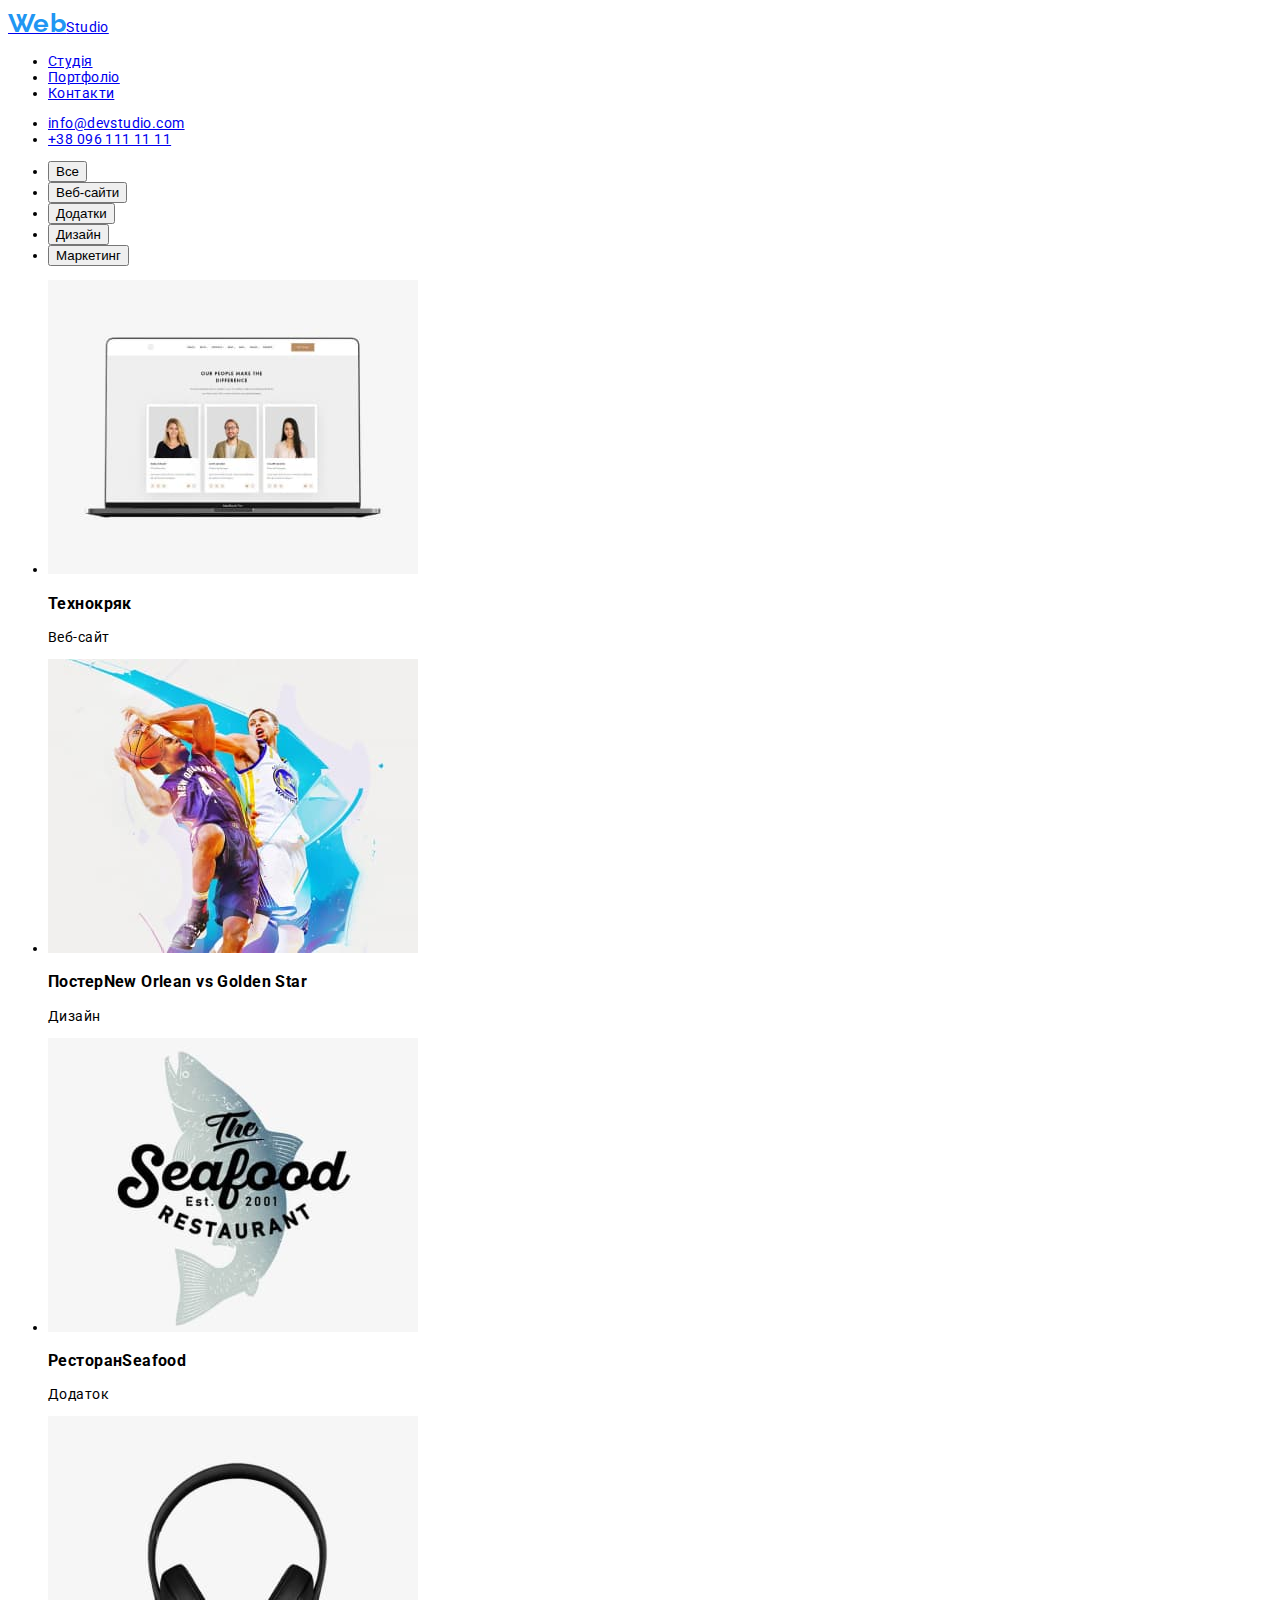
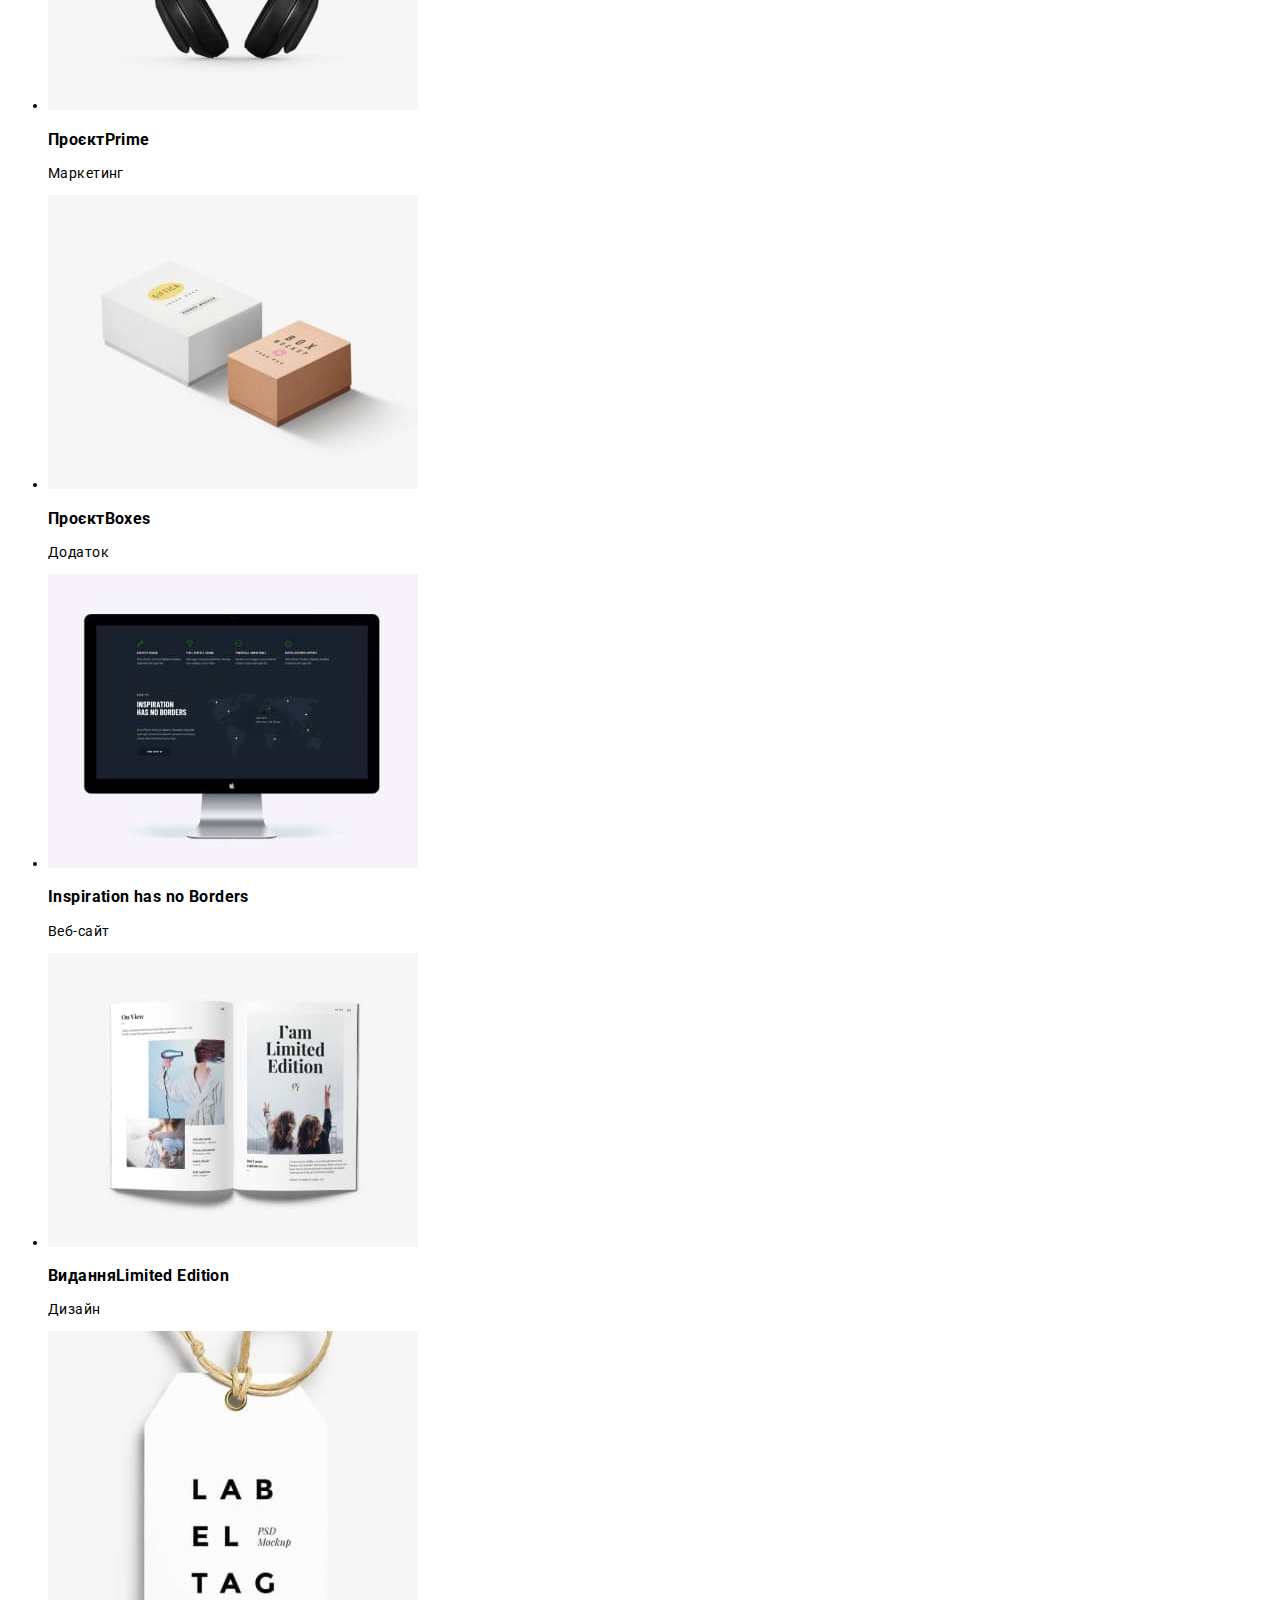
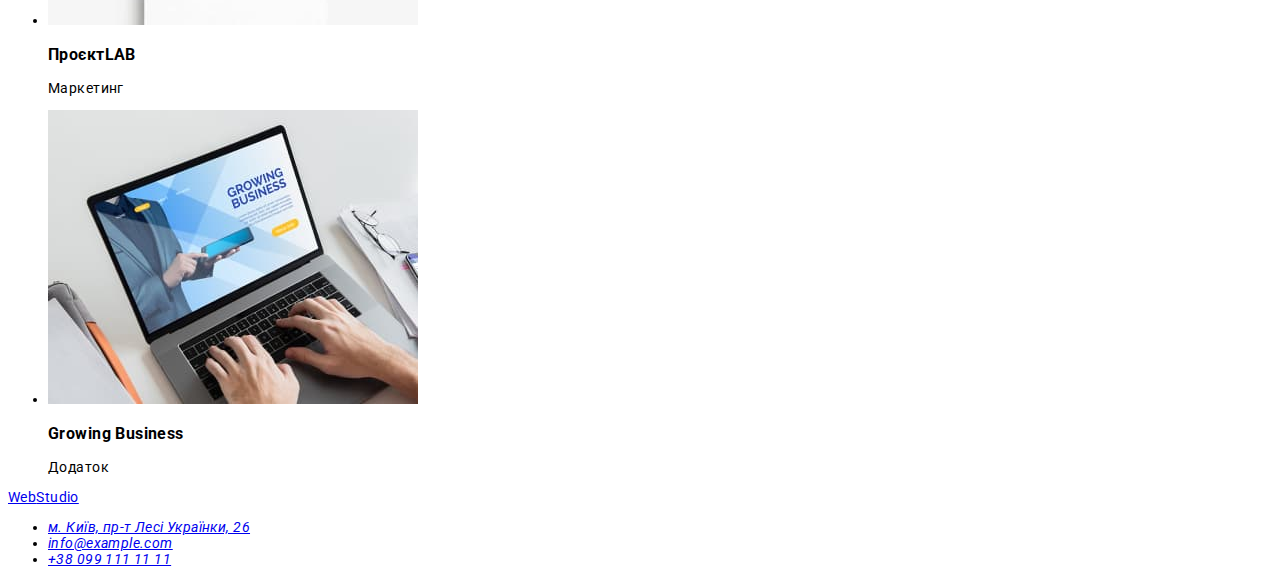
==== portfolio.html @ 363de4fe "дз2" ====
<!DOCTYPE html>
<html lang="uk">
<head>
    <meta charset="UTF-8">
    <meta http-equiv="X-UA-Compatible" content="IE=edge">
    <meta name="viewport" content="width=device-width, initial-scale=1.0">
    <title lang="en">WebStudio</title>
    <link href="css/styles.css" rel="stylesheet">
    <link rel="icon" type="image/png" sizes="32x32" href="./images/favicon-32x32.png">
    <link rel="icon" type="image/png" sizes="16x16" href="./images/favicon-16x16.png">
    <link rel="preconnect" href="https://fonts.googleapis.com">
    <link rel="preconnect" href="https://fonts.gstatic.com" crossorigin>
    <link href="https://fonts.googleapis.com/css2?family=Raleway:wght@700&family=Roboto:wght@400;500;700;900&display=swap" rel="stylesheet">
</head>
<body>
    <header>
        <nav>
            <a href="./index.html" class="logo" lang="en"><span class="logo-Web">Web</span>Studio</a>
            <ul class="menu-nav">
                <li class="menu-item">
                    <a href="./index.html">Студія</a>
                </li>
                <li>
                    <a href="./portfolio.html">Портфоліо</a>
                </li>
                <li>
                    <a href="#">Контакти</a>
                </li>
            </ul>
        </nav>
        <ul class="contacts-nav">
                <li class="contacts-item">
                    <a href="mailto:info@devstudio.com">info@devstudio.com</a>
                </li>
                <li>
                    <a href="tel:+380961111111">+38 096 111 11 11</a>
                </li>
            </ul>
    </header>
    <section>
        <h2 hidden>кнопки</h2>
            <ul>
                <li>
                    <button type="button">Все</button> 
                </li>
                <li>
                    <button type="button">Веб-сайти</button> 
                </li>
                <li>
                    <button type="button">Додатки</button> 
                </li>
                <li>
                    <button type="button">Дизайн</button> 
                </li>
                <li>
                    <button type="button">Маркетинг</button> 
                </li>
            </ul>
            <ul>
                <li>
                    <img 
                        src="./images/portfolio/tehnocrack.jpg" 
                        lang="en" 
                        alt="tehnocrack"
                        width="370"
                        height="294"
                    />
                    <h3>Технокряк</h3>
                    <p>Веб-сайт</p>
                </li>
                <li>
                    <img 
                        src="./images/portfolio/poster_newrlean_vs_golden_star.jpg" 
                        lang="en" 
                        alt="poster_newrlean"
                        width="370"
                        height="294"
                    />
                    <h3>Постер<span lang="en">New Orlean vs Golden Star</span></h3>
                    <p>Дизайн</p>
                </li>
                <li>
                    <img 
                        src="./images/portfolio/restorane_seafood.jpg" 
                        lang="en" 
                        alt="restorane_seafood"
                        width="370"
                        height="294"
                    />
                    <h3>Ресторан<span lang="en">Seafood</span></h3>
                    <p>Додаток</p>
                </li>
                <li>
                    <img 
                        src="./images/portfolio/progect_prime.jpg" 
                        lang="en" 
                        alt="progect_prime"
                        width="370"
                        height="294"
                    />
                    <h3>Проєкт<span lang="en">Prime</span></h3>
                    <p>Маркетинг</p>
                </li>
                <li>
                    <img 
                        src="./images/portfolio/proxect_boxes.jpg" 
                        lang="en" 
                        alt="proxect_boxes"
                        width="370"
                        height="294"
                    />
                    <h3>Проєкт<span lang="en">Boxes</span></h3>
                    <p>Додаток</p>
                </li>
                <li>
                    <img 
                        src="./images/portfolio/inspiration_has_no_borders.jpg" 
                        lang="en" 
                        alt="inspiration_has_no_borders"
                        width="370"
                        height="294"
                    />
                    <h3 lang="en">Inspiration has no Borders</h3>
                    <p>Веб-сайт</p>
                </li>
                <li>
                    <img 
                        src="./images/portfolio/limited_edition.jpg" 
                        lang="en" 
                        alt="limited_edition"
                        width="370"
                        height="294"
                    />
                    <h3>Видання<span lang="en">Limited Edition</span></h3>
                    <p>Дизайн</p>
                </li>
                <li>
                    <img 
                        src="./images/portfolio/project.jpg" 
                        lang="en" 
                        alt="project"
                        width="370"
                        height="294"
                    />
                    <h3>Проєкт<span lang="en">LAB</span></h3>
                    <p>Маркетинг</p>
                </li>
                <li>
                    <img 
                        src="./images/portfolio/growing_business.jpg" 
                        lang="en" 
                        alt="growing_business"
                        width="370"
                        height="294"
                    />
                    <h3 lang="en">Growing Business</h3>
                    <p>Додаток</p>
                </li>
            </ul>
    </section>
    <footer>
        <a href="./index.html" lang="en"><span>Web</span>Studio</a>
        <address>
            <ul>
                <li>
                    <a href="https://goo.gl/maps/CPtrU1FHBa2aNyZL9" 
                    target="_blank" 
                    rel="noopener noreferrer nofollow">
                    м. Київ, пр-т Лесі Українки, 26
                    </a>
                </li>
                <li>
                    <a href="mailto:info@example.com">info@example.com</a>
                </li>
                <li>
                    <a href="tel:+380991111111">+38 099 111 11 11</a>
                </li>
            </ul>
        </address>
    </footer>
</body>
</html>
---- css/styles.css ----
body{
    font-family: 'Roboto', sans-serif;
    font-size: 14px;
    letter-spacing: 0.03em; 
    background-color: #FFFFFF; 
}


primary-color: #212121
secondary-color: #757575
primary-btn-color:#2196F3
bgr-color:#FFFFFF
btn-secondary:#188CE8
               




.logo {
    font-family: 'Raleway';
    font-weight: 700;
    font-size: 26px;
    line-height: 1.2;
    color: #000000;
}
.logo-Web {
    font-family: 'Raleway';
    font-weight: 700;
    font-size: 26px;
    line-height: 1.2;
    color: #2196F3;
}
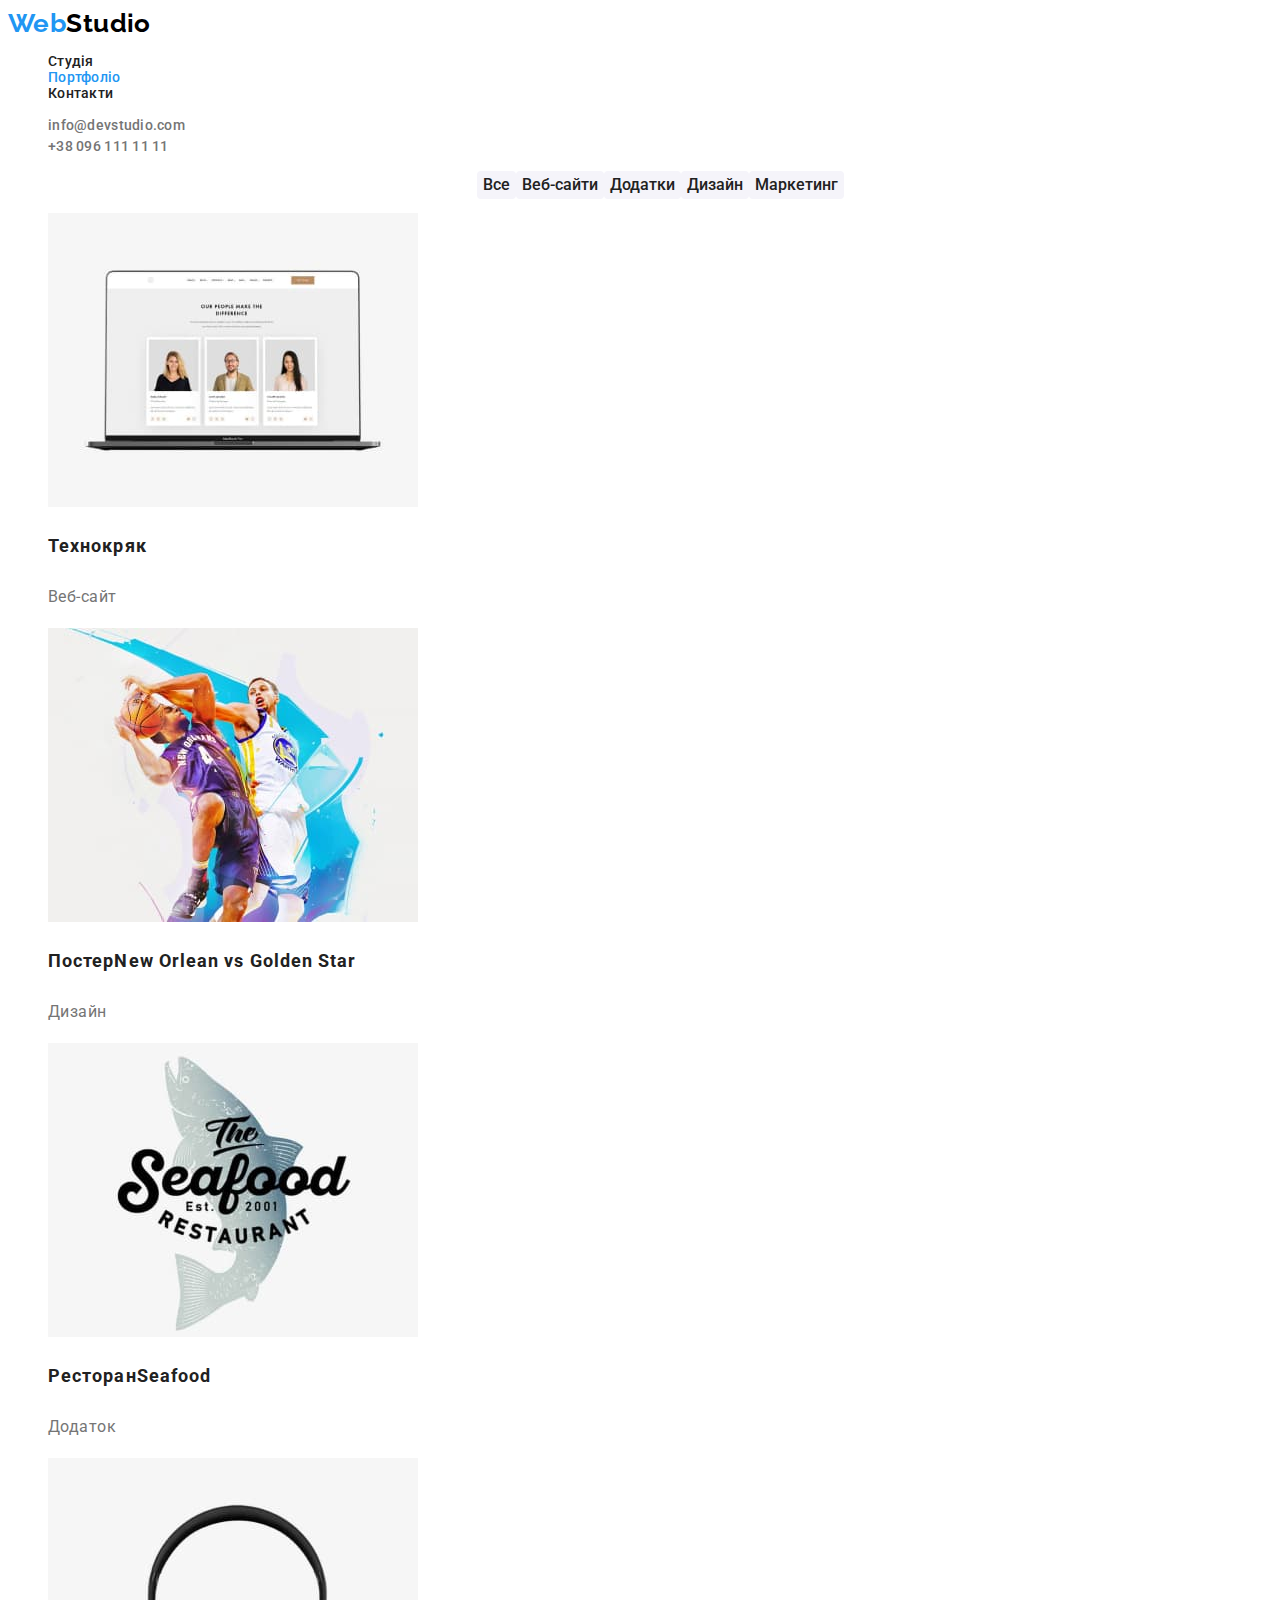
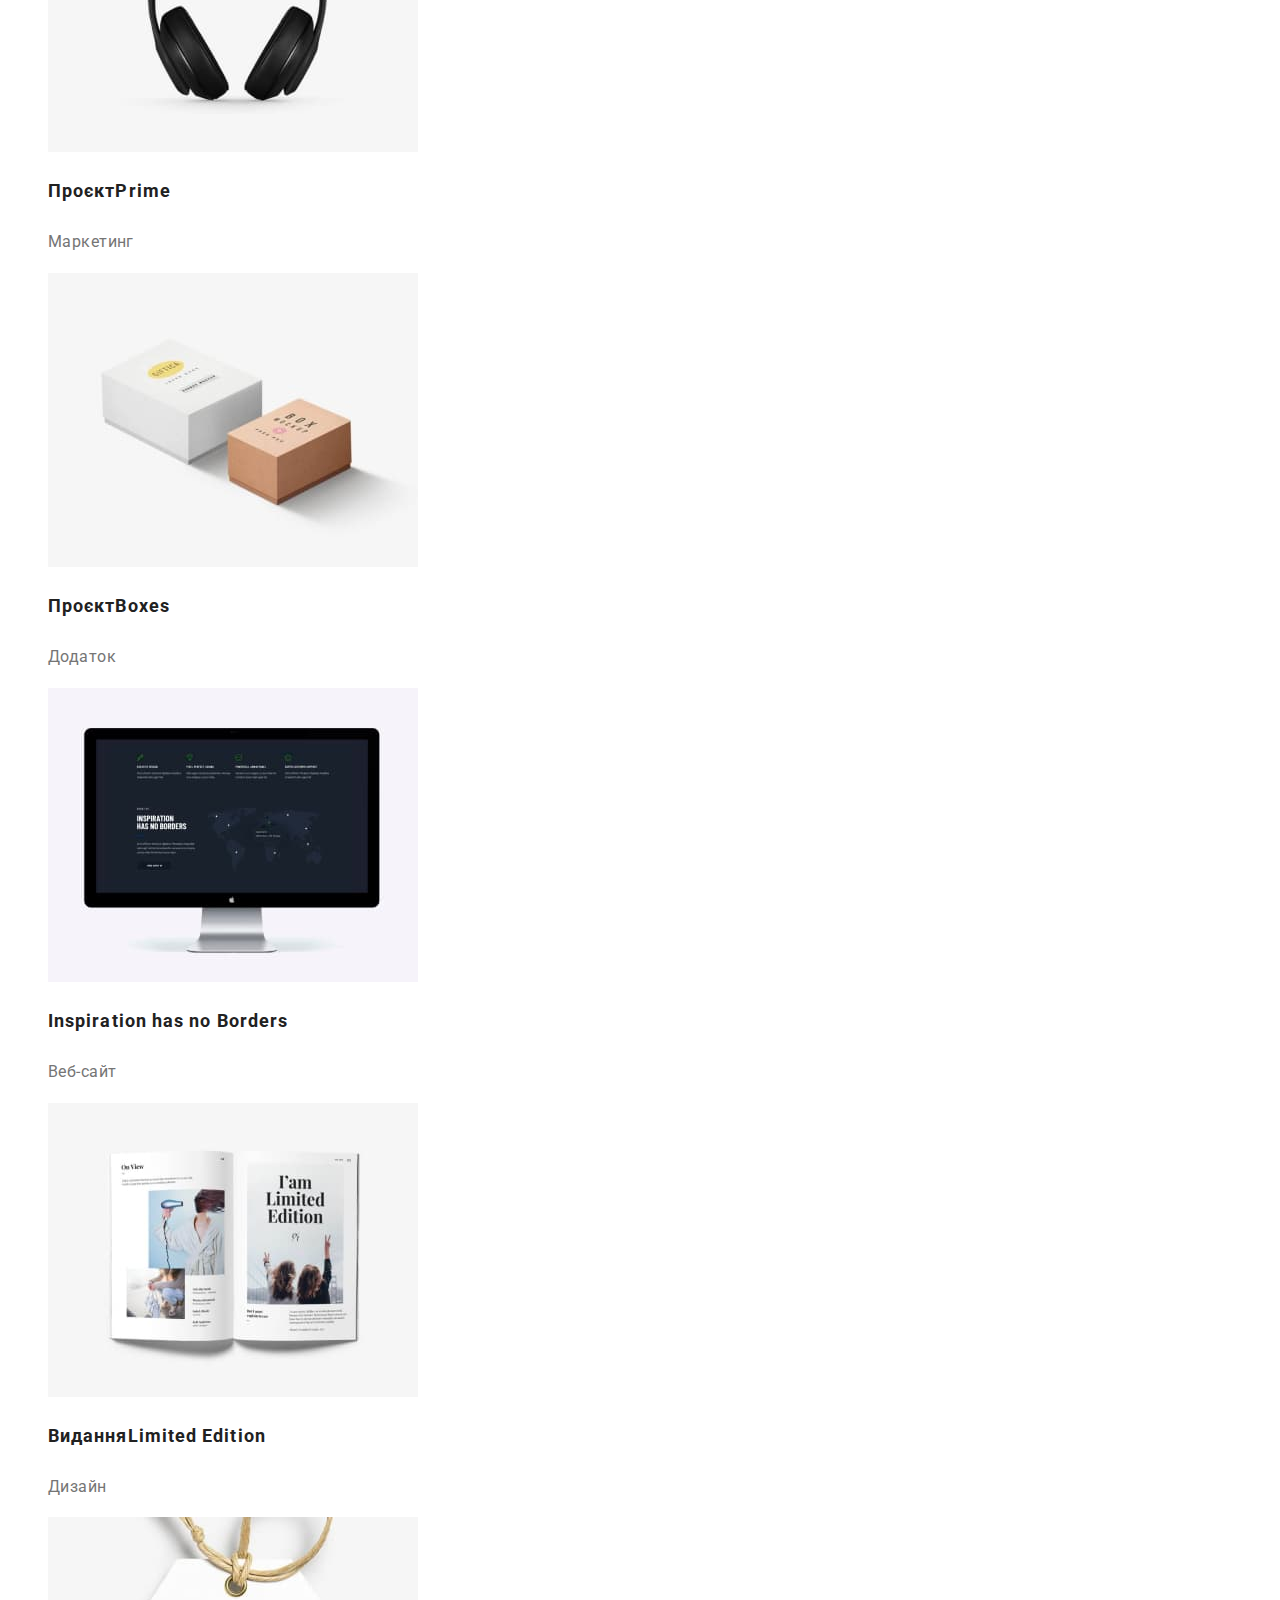
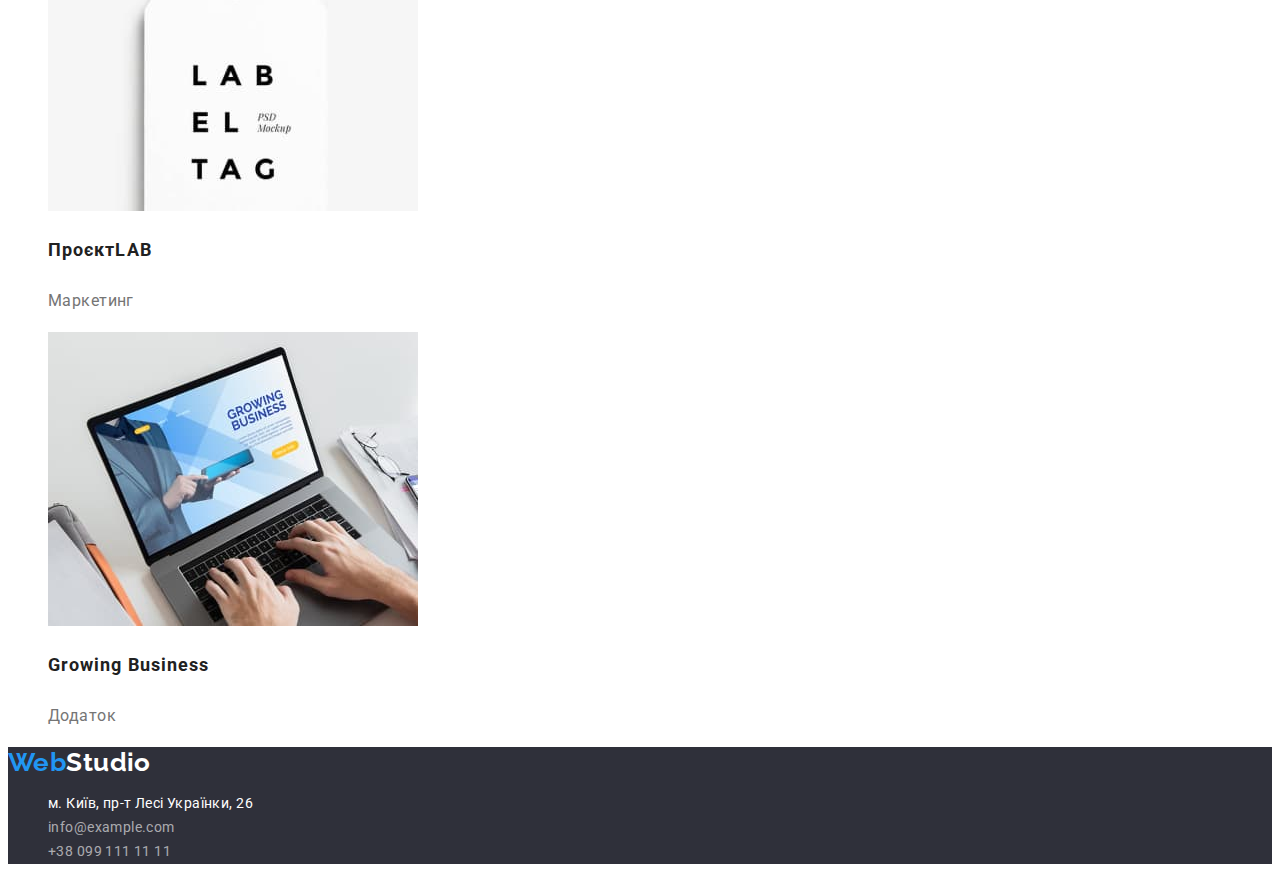
==== commit 90007a55: "зміни в css" ====
--- a/portfolio.html
+++ b/portfolio.html
@@ -1,182 +1,212 @@
 <!DOCTYPE html>
 <html lang="uk">
-<head>
-    <meta charset="UTF-8">
-    <meta http-equiv="X-UA-Compatible" content="IE=edge">
-    <meta name="viewport" content="width=device-width, initial-scale=1.0">
+  <head>
+    <meta charset="UTF-8" />
+    <meta http-equiv="X-UA-Compatible" content="IE=edge" />
+    <meta name="viewport" content="width=device-width, initial-scale=1.0" />
     <title lang="en">WebStudio</title>
-    <link href="css/styles.css" rel="stylesheet">
-    <link rel="icon" type="image/png" sizes="32x32" href="./images/favicon-32x32.png">
-    <link rel="icon" type="image/png" sizes="16x16" href="./images/favicon-16x16.png">
-    <link rel="preconnect" href="https://fonts.googleapis.com">
-    <link rel="preconnect" href="https://fonts.gstatic.com" crossorigin>
-    <link href="https://fonts.googleapis.com/css2?family=Raleway:wght@700&family=Roboto:wght@400;500;700;900&display=swap" rel="stylesheet">
-</head>
-<body>
-    <header>
-        <nav>
-            <a href="./index.html" class="logo" lang="en"><span class="logo-Web">Web</span>Studio</a>
-            <ul class="menu-nav">
-                <li class="menu-item">
-                    <a href="./index.html">Студія</a>
-                </li>
-                <li>
-                    <a href="./portfolio.html">Портфоліо</a>
-                </li>
-                <li>
-                    <a href="#">Контакти</a>
-                </li>
-            </ul>
-        </nav>
-        <ul class="contacts-nav">
-                <li class="contacts-item">
-                    <a href="mailto:info@devstudio.com">info@devstudio.com</a>
-                </li>
-                <li>
-                    <a href="tel:+380961111111">+38 096 111 11 11</a>
-                </li>
-            </ul>
+    <link href="css/styles.css" rel="stylesheet" />
+    <link
+      rel="icon"
+      type="image/png"
+      sizes="32x32"
+      href="./images/logo/favicon-32x32.png"
+    />
+    <link
+      rel="icon"
+      type="image/png"
+      sizes="16x16"
+      href="./images/logo/favicon-16x16.png"
+    />
+    <link rel="preconnect" href="https://fonts.googleapis.com" />
+    <link rel="preconnect" href="https://fonts.gstatic.com" crossorigin />
+    <link
+      href="https://fonts.googleapis.com/css2?family=Raleway:wght@700&family=Roboto:wght@400;500;700;900&display=swap"
+      rel="stylesheet"
+    />
+  </head>
+  <body>
+    <header class="header">
+      <nav>
+        <a href="./index.html" class="logo link-logo" lang="en"
+          ><span class="logo-Web">Web</span>Studio</a
+        >
+        <ul class="menu-nav list-style">
+          <li>
+            <a href="./index.html" class="link nav-btn">Студія</a>
+          </li>
+          <li>
+            <a href="/" class="link nav-btn current">Портфоліо</a>
+          </li>
+          <li>
+            <a href="#" class="link nav-btn">Контакти</a>
+          </li>
+        </ul>
+      </nav>
+      <ul class="contacts-nav list-style">
+        <li>
+          <a href="mailto:info@devstudio.com" class="link contacts-item"
+            >info@devstudio.com</a
+          >
+        </li>
+        <li>
+          <a href="tel:+380961111111" class="link contacts-item"
+            >+38 096 111 11 11</a
+          >
+        </li>
+      </ul>
     </header>
-    <section>
+    <main>
+      <section>
         <h2 hidden>кнопки</h2>
-            <ul>
-                <li>
-                    <button type="button">Все</button> 
-                </li>
-                <li>
-                    <button type="button">Веб-сайти</button> 
-                </li>
-                <li>
-                    <button type="button">Додатки</button> 
-                </li>
-                <li>
-                    <button type="button">Дизайн</button> 
-                </li>
-                <li>
-                    <button type="button">Маркетинг</button> 
-                </li>
-            </ul>
-            <ul>
-                <li>
-                    <img 
-                        src="./images/portfolio/tehnocrack.jpg" 
-                        lang="en" 
-                        alt="tehnocrack"
-                        width="370"
-                        height="294"
-                    />
-                    <h3>Технокряк</h3>
-                    <p>Веб-сайт</p>
-                </li>
-                <li>
-                    <img 
-                        src="./images/portfolio/poster_newrlean_vs_golden_star.jpg" 
-                        lang="en" 
-                        alt="poster_newrlean"
-                        width="370"
-                        height="294"
-                    />
-                    <h3>Постер<span lang="en">New Orlean vs Golden Star</span></h3>
-                    <p>Дизайн</p>
-                </li>
-                <li>
-                    <img 
-                        src="./images/portfolio/restorane_seafood.jpg" 
-                        lang="en" 
-                        alt="restorane_seafood"
-                        width="370"
-                        height="294"
-                    />
-                    <h3>Ресторан<span lang="en">Seafood</span></h3>
-                    <p>Додаток</p>
-                </li>
-                <li>
-                    <img 
-                        src="./images/portfolio/progect_prime.jpg" 
-                        lang="en" 
-                        alt="progect_prime"
-                        width="370"
-                        height="294"
-                    />
-                    <h3>Проєкт<span lang="en">Prime</span></h3>
-                    <p>Маркетинг</p>
-                </li>
-                <li>
-                    <img 
-                        src="./images/portfolio/proxect_boxes.jpg" 
-                        lang="en" 
-                        alt="proxect_boxes"
-                        width="370"
-                        height="294"
-                    />
-                    <h3>Проєкт<span lang="en">Boxes</span></h3>
-                    <p>Додаток</p>
-                </li>
-                <li>
-                    <img 
-                        src="./images/portfolio/inspiration_has_no_borders.jpg" 
-                        lang="en" 
-                        alt="inspiration_has_no_borders"
-                        width="370"
-                        height="294"
-                    />
-                    <h3 lang="en">Inspiration has no Borders</h3>
-                    <p>Веб-сайт</p>
-                </li>
-                <li>
-                    <img 
-                        src="./images/portfolio/limited_edition.jpg" 
-                        lang="en" 
-                        alt="limited_edition"
-                        width="370"
-                        height="294"
-                    />
-                    <h3>Видання<span lang="en">Limited Edition</span></h3>
-                    <p>Дизайн</p>
-                </li>
-                <li>
-                    <img 
-                        src="./images/portfolio/project.jpg" 
-                        lang="en" 
-                        alt="project"
-                        width="370"
-                        height="294"
-                    />
-                    <h3>Проєкт<span lang="en">LAB</span></h3>
-                    <p>Маркетинг</p>
-                </li>
-                <li>
-                    <img 
-                        src="./images/portfolio/growing_business.jpg" 
-                        lang="en" 
-                        alt="growing_business"
-                        width="370"
-                        height="294"
-                    />
-                    <h3 lang="en">Growing Business</h3>
-                    <p>Додаток</p>
-                </li>
-            </ul>
-    </section>
-    <footer>
-        <a href="./index.html" lang="en"><span>Web</span>Studio</a>
-        <address>
-            <ul>
-                <li>
-                    <a href="https://goo.gl/maps/CPtrU1FHBa2aNyZL9" 
-                    target="_blank" 
-                    rel="noopener noreferrer nofollow">
-                    м. Київ, пр-т Лесі Українки, 26
-                    </a>
-                </li>
-                <li>
-                    <a href="mailto:info@example.com">info@example.com</a>
-                </li>
-                <li>
-                    <a href="tel:+380991111111">+38 099 111 11 11</a>
-                </li>
-            </ul>
-        </address>
+        <ul class="list-style btn-prtfolio">
+          <li>
+            <button class="btn-nav-prtfolio" type="button">Все</button>
+          </li>
+          <li>
+            <button class="btn-nav-prtfolio" type="button">Веб-сайти</button>
+          </li>
+          <li>
+            <button class="btn-nav-prtfolio" type="button">Додатки</button>
+          </li>
+          <li>
+            <button class="btn-nav-prtfolio" type="button">Дизайн</button>
+          </li>
+          <li>
+            <button class="btn-nav-prtfolio" type="button">Маркетинг</button>
+          </li>
+        </ul>
+        <ul class="list-style">
+          <li>
+            <img
+              src="./images/portfolio/tehnocrack.jpg"
+              lang="en"
+              alt="tehnocrack"
+              width="370"
+              height="294"
+            />
+            <h3 class="section-prtf-item">Технокряк</h3>
+            <p class="prtf-item">Веб-сайт</p>
+          </li>
+          <li>
+            <img
+              src="./images/portfolio/poster_newrlean_vs_golden_star.jpg"
+              lang="en"
+              alt="poster_newrlean"
+              width="370"
+              height="294"
+            />
+            <h3 class="section-prtf-item">Постер<span lang="en">New Orlean vs Golden Star</span></h3>
+            <p class="prtf-item">Дизайн</p>
+          </li>
+          <li>
+            <img
+              src="./images/portfolio/restorane_seafood.jpg"
+              lang="en"
+              alt="restorane_seafood"
+              width="370"
+              height="294"
+            />
+            <h3 class="section-prtf-item">Ресторан<span lang="en">Seafood</span></h3>
+            <p class="prtf-item">Додаток</p>
+          </li>
+          <li>
+            <img
+              src="./images/portfolio/progect_prime.jpg"
+              lang="en"
+              alt="progect_prime"
+              width="370"
+              height="294"
+            />
+            <h3 class="section-prtf-item">Проєкт<span lang="en">Prime</span></h3>
+            <p class="prtf-item">Маркетинг</p>
+          </li>
+          <li>
+            <img
+              src="./images/portfolio/proxect_boxes.jpg"
+              lang="en"
+              alt="proxect_boxes"
+              width="370"
+              height="294"
+            />
+            <h3 class="section-prtf-item">Проєкт<span lang="en">Boxes</span></h3>
+            <p class="prtf-item">Додаток</p>
+          </li>
+          <li>
+            <img
+              src="./images/portfolio/inspiration_has_no_borders.jpg"
+              lang="en"
+              alt="inspiration_has_no_borders"
+              width="370"
+              height="294"
+            />
+            <h3 class="section-prtf-item" lang="en">Inspiration has no Borders</h3>
+            <p class="prtf-item">Веб-сайт</p>
+          </li>
+          <li>
+            <img
+              src="./images/portfolio/limited_edition.jpg"
+              lang="en"
+              alt="limited_edition"
+              width="370"
+              height="294"
+            />
+            <h3 class="section-prtf-item">Видання<span lang="en">Limited Edition</span></h3>
+            <p class="prtf-item">Дизайн</p>
+          </li>
+          <li>
+            <img
+              src="./images/portfolio/project.jpg"
+              lang="en"
+              alt="project"
+              width="370"
+              height="294"
+            />
+            <h3 class="section-prtf-item">Проєкт<span lang="en">LAB</span></h3>
+            <p class="prtf-item">Маркетинг</p>
+          </li>
+          <li>
+            <img
+              src="./images/portfolio/growing_business.jpg"
+              lang="en"
+              alt="growing_business"
+              width="370"
+              height="294"
+            />
+            <h3 class="section-prtf-item" lang="en">Growing Business</h3>
+            <p class="prtf-item">Додаток</p>
+          </li>
+        </ul>
+      </section>
+    </main>
+    <footer class="footer">
+      <a href="./index.html" class="logo-footer link-logo" lang="en"
+        ><span class="logo-Web">Web</span>Studio</a
+      >
+      <address>
+        <ul class="address-contacts list-style">
+          <li>
+            <a
+              class="link contact contact-item"
+              href="https://goo.gl/maps/CPtrU1FHBa2aNyZL9"
+              target="_blank"
+              rel="noopener noreferrer nofollow"
+            >
+              м. Київ, пр-т Лесі Українки, 26
+            </a>
+          </li>
+          <li>
+            <a href="mailto:info@example.com" class="link contact"
+              >info@example.com</a
+            >
+          </li>
+          <li>
+            <a href="tel:+380991111111" class="link contact"
+              >+38 099 111 11 11</a
+            >
+          </li>
+        </ul>
+      </address>
     </footer>
-</body>
-</html>+  </body>
+</html>
--- a/css/styles.css
+++ b/css/styles.css
@@ -2,20 +2,29 @@
     font-family: 'Roboto', sans-serif;
     font-size: 14px;
     letter-spacing: 0.03em; 
-    background-color: #FFFFFF; 
+    background-color:var(--bgr-color);
+    color: var(--primary-color);
 }
-
-
-primary-color: #212121
-secondary-color: #757575
-primary-btn-color:#2196F3
-bgr-color:#FFFFFF
-btn-secondary:#188CE8
-               
-
-
-
-
+:root{
+    --bgr-color:#FFFFFF;
+    --primary-color:#212121;
+    --secondary-color:#757575;
+    --primary-btn-color:#2196F3;
+    --btn-secondary:#188CE8;
+}
+.link.current{
+    color:var(--primary-btn-color)
+}
+.link,
+.list-style,
+.link-logo{
+    text-decoration: none;
+    list-style: none;
+}
+.link:hover,
+.link:focus{
+    color: var(--primary-btn-color);
+}
 .logo {
     font-family: 'Raleway';
     font-weight: 700;
@@ -23,10 +32,135 @@
     line-height: 1.2;
     color: #000000;
 }
-.logo-Web {
+.logo-footer{
+    color:#FFFFFF;
     font-family: 'Raleway';
     font-weight: 700;
     font-size: 26px;
     line-height: 1.2;
+}
+.logo-Web {
     color: #2196F3;
 }
+.nav-btn{
+    color: var(--primary-color);
+    font-weight: 500;
+    font-size: 14px;
+    line-height: 16px;
+    letter-spacing: 0.02em;
+
+}
+.contacts-item{
+    font-weight: 500;
+    font-size: 14px;
+    line-height: 1.5;
+    letter-spacing: 0.02em;
+    color:var( --secondary-color);
+}
+.main-section{
+    width: 1600px;
+    height: 300px;
+    background-color:#2F303A;
+    color: #FFFFFF;
+    font-weight: 900;
+    font-size: 44px;
+    line-height: 1.37;
+    text-align: center;
+    letter-spacing: 0.06em;
+    text-transform: uppercase;
+}
+.btn{
+    display: flex;
+    background-color:var(--primary-btn-color);
+    color: var(--bgr-color);
+    font-weight: 700;
+    font-family: inherit;
+    font-size: 16px;
+    line-height: 1.9;
+    letter-spacing: 0.06em;
+    cursor: pointer;
+    border-radius: 4px;
+    border:0;
+}
+.btn:hover,
+.btn:focus{
+    background-color:var(--btn-secondary);
+}
+.section-item-about{
+    font-weight: 700;
+    font-size: 14px;
+    line-height: 1.15;
+    letter-spacing: 0.03em;
+    text-transform: uppercase;
+}
+.description{
+    font-weight: 700;
+    font-size: 36px;
+    line-height: 1.17;
+}
+.section-title{
+    color:var( --secondary-color);
+    font-size: 14px;
+    line-height: 1.71;
+}
+.description{
+    font-weight: 700;
+    font-size: 36px;
+    line-height: 1.17;
+}
+.section-item{
+    color:var(--primary-color);
+    font-weight: 500;
+    font-size: 16px;
+    line-height: 1.19;
+}
+.item{
+    color:var( --secondary-color);
+    font-size: 16px;
+    line-height: 1.19;
+}
+.footer{
+    background-color:#2F303A;
+}
+.contact{
+    font-style: normal;
+    font-size: 14px;
+    line-height: 1.71;
+    color: rgba(255, 255, 255, 0.6);
+}
+.contact-item{
+    color: #FFFFFF;
+}
+
+/* portfolio */
+.btn-prtfolio{
+    display: flex;
+    justify-content: center;
+}
+.btn-nav-prtfolio{
+    background-color:#F5F4FA;
+    color: var(--primary-color);
+    font-family: inherit;
+    cursor: pointer;
+    font-weight: 500;
+    font-size: 16px;
+    line-height: 1.62;
+    border-radius: 4px;
+    border:0;
+}
+.btn-nav-prtfolio:hover,
+.btn-nav-prtfolio:focus{
+    background-color:var(--primary-btn-color);
+    color: var(--bgr-color);
+}
+.section-prtf-item{
+    font-weight: 700;
+    font-size: 18px;
+    line-height: 2;
+    letter-spacing: 0.06em;
+}
+.prtf-item{
+    color: var(--secondary-color);
+    font-size: 16px;
+    line-height: 1.87;  
+}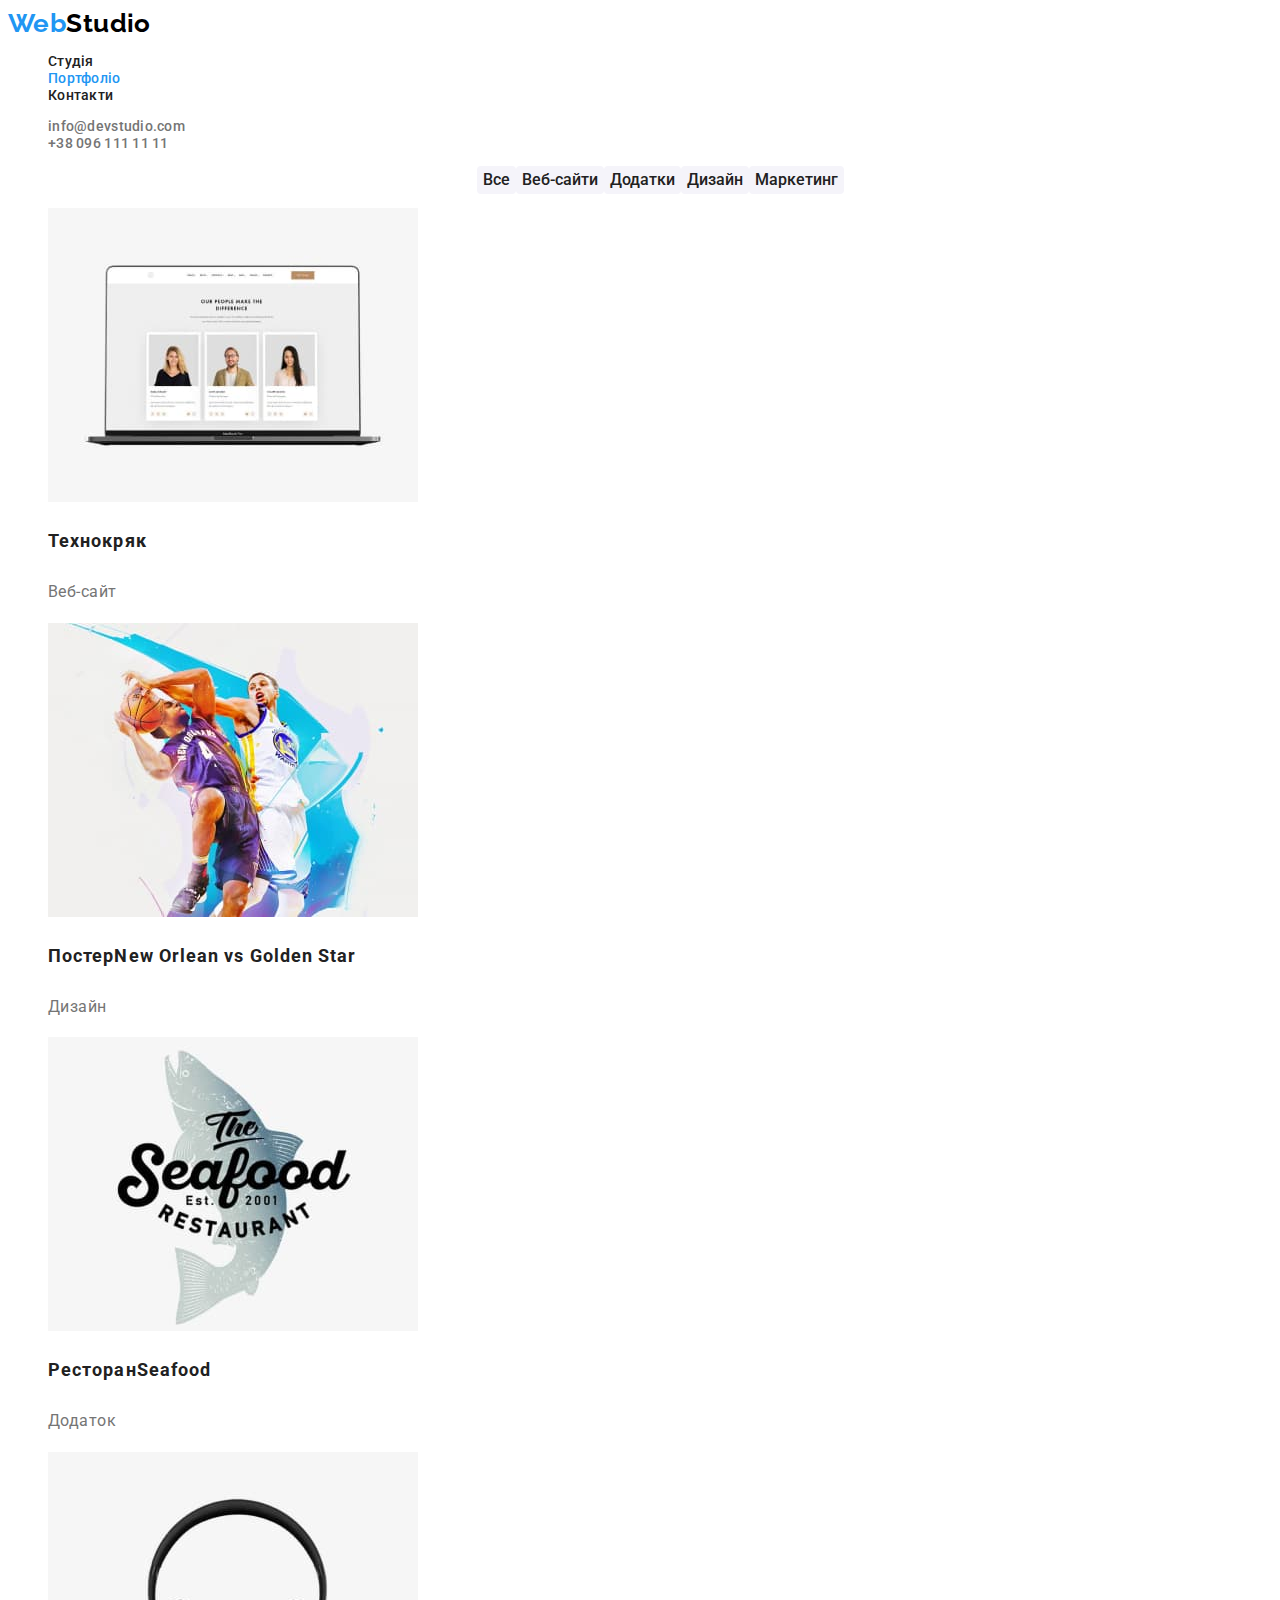
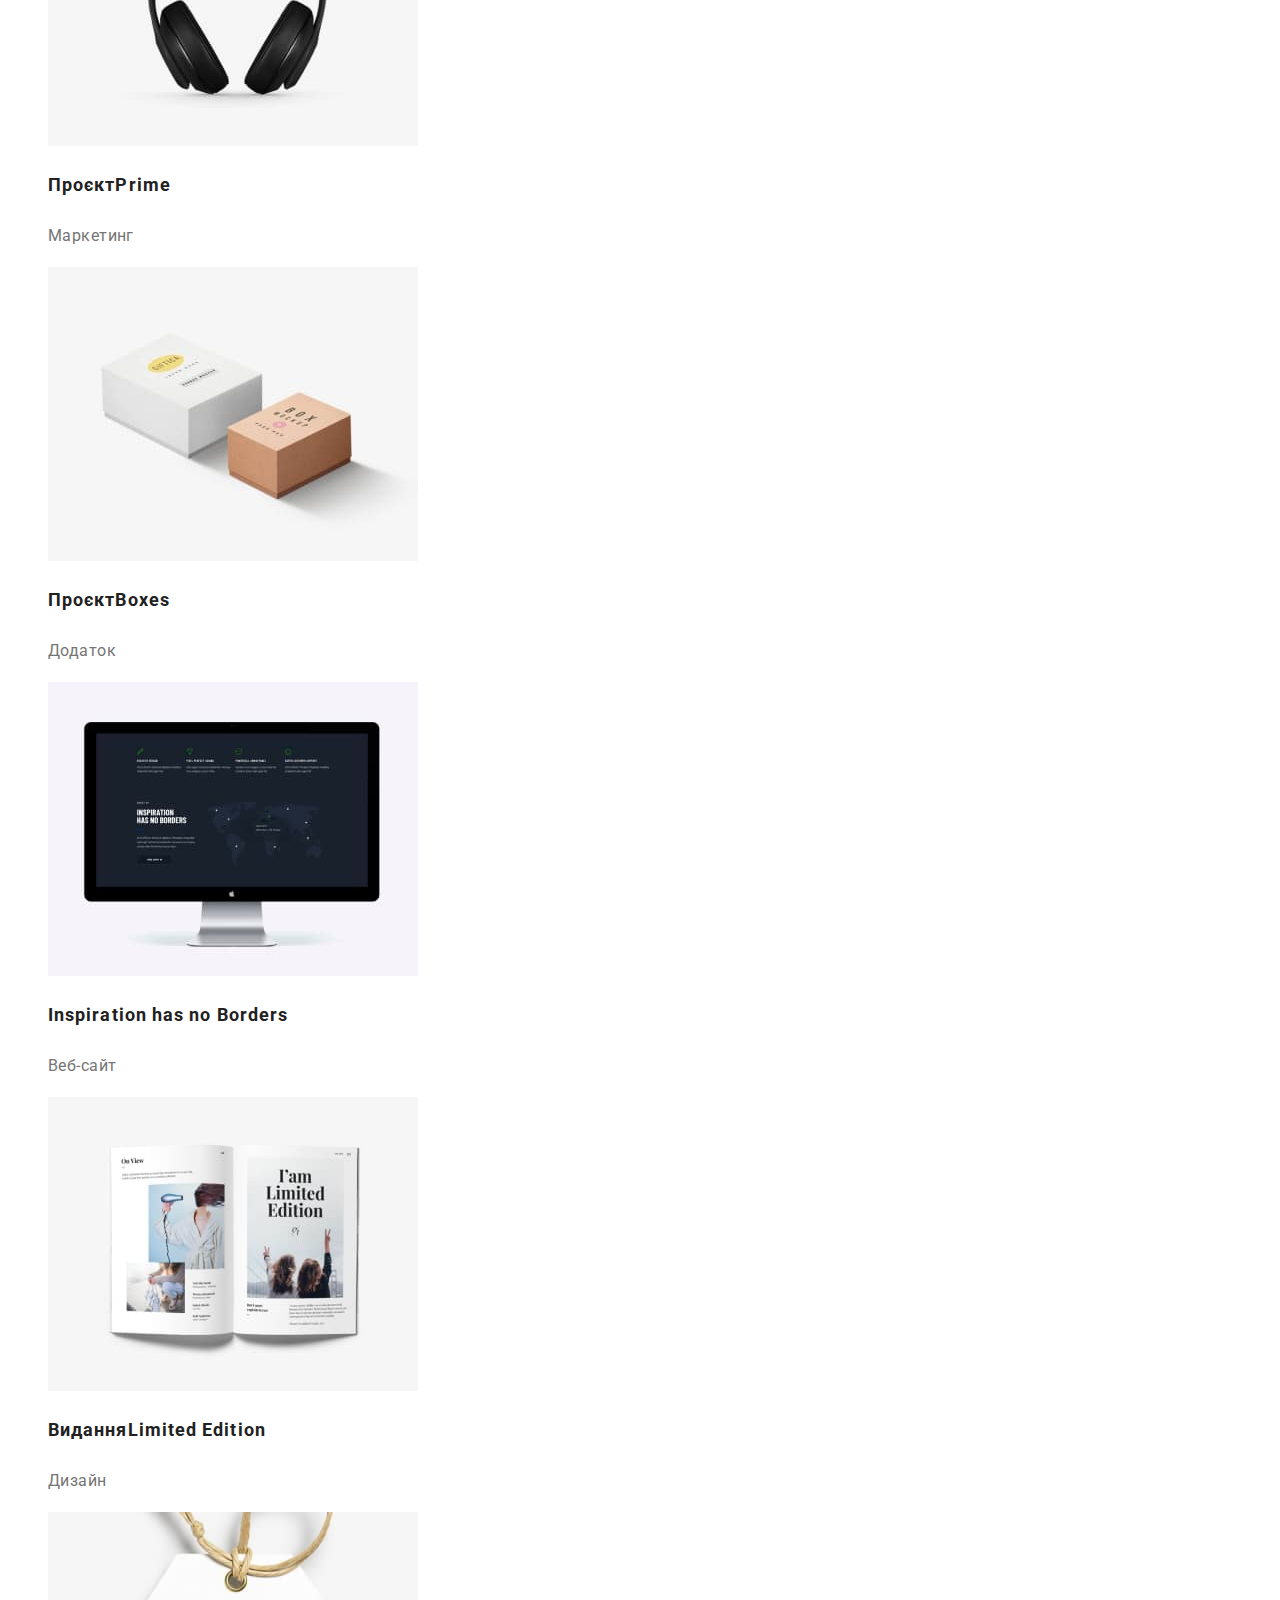
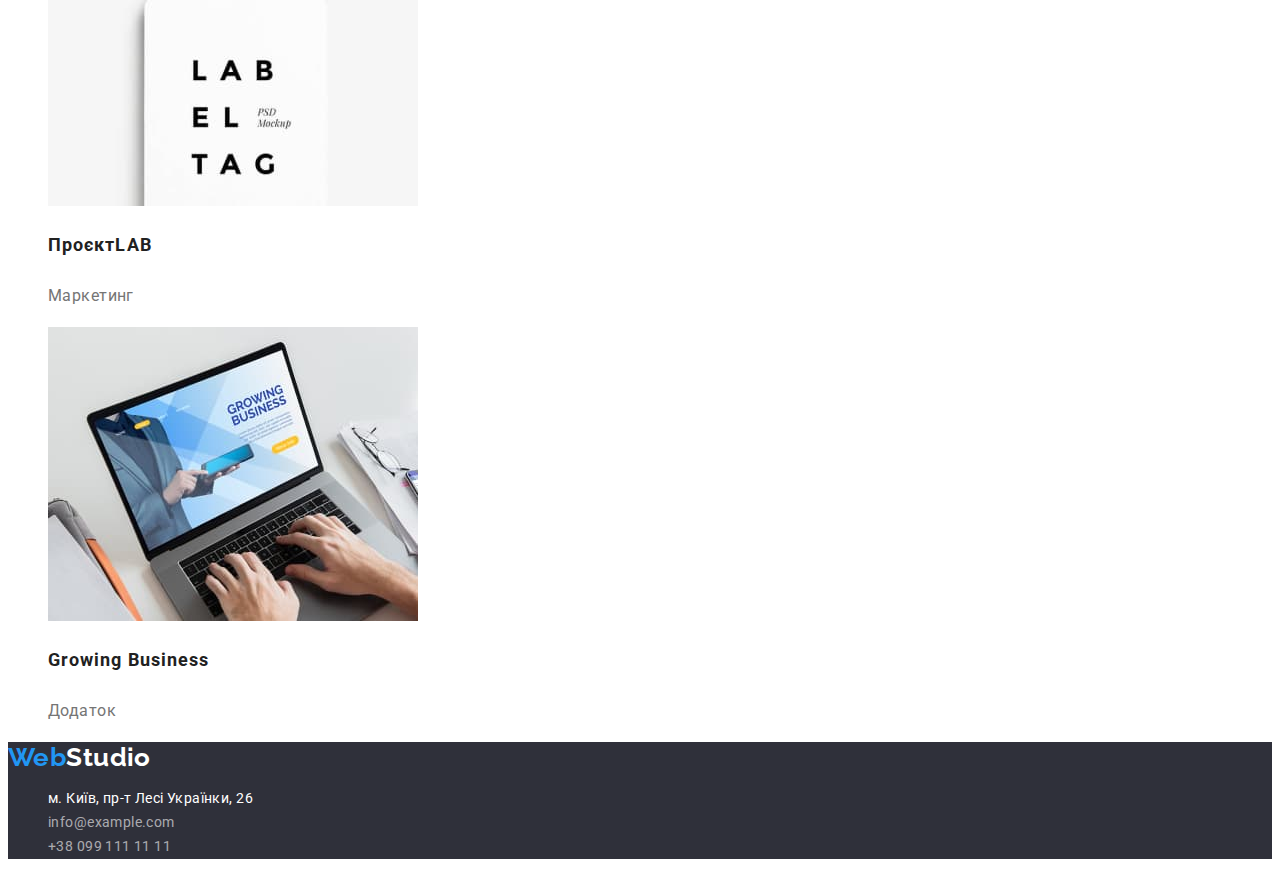
==== commit dcfcd9dc: "доопрацювання" ====
--- a/portfolio.html
+++ b/portfolio.html
@@ -5,7 +5,6 @@
     <meta http-equiv="X-UA-Compatible" content="IE=edge" />
     <meta name="viewport" content="width=device-width, initial-scale=1.0" />
     <title lang="en">WebStudio</title>
-    <link href="css/styles.css" rel="stylesheet" />
     <link
       rel="icon"
       type="image/png"
@@ -24,6 +23,7 @@
       href="https://fonts.googleapis.com/css2?family=Raleway:wght@700&family=Roboto:wght@400;500;700;900&display=swap"
       rel="stylesheet"
     />
+    <link href="css/styles.css" rel="stylesheet" />
   </head>
   <body>
     <header class="header">
@@ -76,7 +76,7 @@
             <button class="btn-nav-prtfolio" type="button">Маркетинг</button>
           </li>
         </ul>
-        <ul class="list-style">
+        <ul class="work-list-prtf list-style">
           <li>
             <img
               src="./images/portfolio/tehnocrack.jpg"
@@ -96,7 +96,9 @@
               width="370"
               height="294"
             />
-            <h3 class="section-prtf-item">Постер<span lang="en">New Orlean vs Golden Star</span></h3>
+            <h3 class="section-prtf-item">
+              Постер<span lang="en">New Orlean vs Golden Star</span>
+            </h3>
             <p class="prtf-item">Дизайн</p>
           </li>
           <li>
@@ -107,7 +109,9 @@
               width="370"
               height="294"
             />
-            <h3 class="section-prtf-item">Ресторан<span lang="en">Seafood</span></h3>
+            <h3 class="section-prtf-item">
+              Ресторан<span lang="en">Seafood</span>
+            </h3>
             <p class="prtf-item">Додаток</p>
           </li>
           <li>
@@ -118,7 +122,9 @@
               width="370"
               height="294"
             />
-            <h3 class="section-prtf-item">Проєкт<span lang="en">Prime</span></h3>
+            <h3 class="section-prtf-item">
+              Проєкт<span lang="en">Prime</span>
+            </h3>
             <p class="prtf-item">Маркетинг</p>
           </li>
           <li>
@@ -129,7 +135,9 @@
               width="370"
               height="294"
             />
-            <h3 class="section-prtf-item">Проєкт<span lang="en">Boxes</span></h3>
+            <h3 class="section-prtf-item">
+              Проєкт<span lang="en">Boxes</span>
+            </h3>
             <p class="prtf-item">Додаток</p>
           </li>
           <li>
@@ -140,7 +148,9 @@
               width="370"
               height="294"
             />
-            <h3 class="section-prtf-item" lang="en">Inspiration has no Borders</h3>
+            <h3 class="section-prtf-item" lang="en">
+              Inspiration has no Borders
+            </h3>
             <p class="prtf-item">Веб-сайт</p>
           </li>
           <li>
@@ -151,7 +161,9 @@
               width="370"
               height="294"
             />
-            <h3 class="section-prtf-item">Видання<span lang="en">Limited Edition</span></h3>
+            <h3 class="section-prtf-item">
+              Видання<span lang="en">Limited Edition</span>
+            </h3>
             <p class="prtf-item">Дизайн</p>
           </li>
           <li>
--- a/css/styles.css
+++ b/css/styles.css
@@ -7,13 +7,17 @@
 }
 :root{
     --bgr-color:#FFFFFF;
+    --studio-header:#000000;
     --primary-color:#212121;
     --secondary-color:#757575;
     --primary-btn-color:#2196F3;
     --btn-secondary:#188CE8;
+    --contact-footer:rgba(255, 255, 255, 0.6);
+    --our-team-nav-prtf:#F5F4FA;
+    --footer:#2F303A;
 }
 .link.current{
-    color:var(--primary-btn-color)
+    color:var(--primary-btn-color);
 }
 .link,
 .list-style,
@@ -25,58 +29,73 @@
 .link:focus{
     color: var(--primary-btn-color);
 }
-.logo {
-    font-family: 'Raleway';
+.logo{
+    color: var(--studio-header);
+    font-family: 'Raleway',sans-serif;
     font-weight: 700;
     font-size: 26px;
-    line-height: 1.2;
-    color: #000000;
+    line-height: 1.19;   
 }
 .logo-footer{
-    color:#FFFFFF;
-    font-family: 'Raleway';
+    color:var(--bgr-color);
+    font-family: 'Raleway',sans-serif;
     font-weight: 700;
     font-size: 26px;
-    line-height: 1.2;
-}
-.logo-Web {
+    line-height: 1.19;
+}
+.logo-Web{
     color: #2196F3;
 }
 .nav-btn{
     color: var(--primary-color);
     font-weight: 500;
     font-size: 14px;
-    line-height: 16px;
+    line-height: 1.14;
     letter-spacing: 0.02em;
 
 }
 .contacts-item{
-    font-weight: 500;
-    font-size: 14px;
-    line-height: 1.5;
+    color:var( --secondary-color);
+    font-weight: 500;
+    font-size: 14px;
+    line-height: 1.14;
     letter-spacing: 0.02em;
-    color:var( --secondary-color);
+
+}
+.visually-hidden{
+    position: absolute;
+    width: 1px;
+    height: 1px;
+    margin: -1px;
+    border: 0;
+    padding: 0;
+    
+    white-space: nowrap;
+    clip-path: inset(100%);
+    clip: rect(0 0 0 0);
+    overflow: hidden;
 }
 .main-section{
+    background-color:#2F303A;
     width: 1600px;
-    height: 300px;
-    background-color:#2F303A;
-    color: #FFFFFF;
+    height: 300px; 
+}
+.world-hero{
+    color:var(--bgr-color);
     font-weight: 900;
     font-size: 44px;
-    line-height: 1.37;
+    line-height: 1.36;
     text-align: center;
+    text-transform: uppercase;
     letter-spacing: 0.06em;
-    text-transform: uppercase;
-}
-.btn{
-    display: flex;
+}
+.btn {
     background-color:var(--primary-btn-color);
     color: var(--bgr-color);
     font-weight: 700;
     font-family: inherit;
     font-size: 16px;
-    line-height: 1.9;
+    line-height: 1.87;
     letter-spacing: 0.06em;
     cursor: pointer;
     border-radius: 4px;
@@ -89,47 +108,59 @@
 .section-item-about{
     font-weight: 700;
     font-size: 14px;
-    line-height: 1.15;
+    line-height: 1.14;
     letter-spacing: 0.03em;
     text-transform: uppercase;
 }
 .description{
     font-weight: 700;
     font-size: 36px;
-    line-height: 1.17;
+    line-height: 1.16;
 }
 .section-title{
     color:var( --secondary-color);
     font-size: 14px;
     line-height: 1.71;
 }
+.section-work-item{
+    display: flex;
+}
+.our-team{
+    background-color:var(--our-team);
+}
+.section-team-item{
+    display: flex;
+}
+.our-team li{
+    background-color:var(--bgr-color);
+}
 .description{
     font-weight: 700;
     font-size: 36px;
-    line-height: 1.17;
+    line-height: 1.16;
 }
 .section-item{
     color:var(--primary-color);
     font-weight: 500;
     font-size: 16px;
-    line-height: 1.19;
+    line-height: 1.18;
 }
 .item{
     color:var( --secondary-color);
     font-size: 16px;
-    line-height: 1.19;
+    line-height: 1.18;
 }
 .footer{
-    background-color:#2F303A;
+    background-color:var(--footer);
 }
 .contact{
     font-style: normal;
     font-size: 14px;
     line-height: 1.71;
-    color: rgba(255, 255, 255, 0.6);
+    color: var(--contact-footer);
 }
 .contact-item{
-    color: #FFFFFF;
+    color: var(--bgr-color);
 }
 
 /* portfolio */
@@ -138,7 +169,7 @@
     justify-content: center;
 }
 .btn-nav-prtfolio{
-    background-color:#F5F4FA;
+    background-color:var(--our-team-nav-prtf);
     color: var(--primary-color);
     font-family: inherit;
     cursor: pointer;
@@ -156,11 +187,15 @@
 .section-prtf-item{
     font-weight: 700;
     font-size: 18px;
-    line-height: 2;
+    line-height: 2.0;
     letter-spacing: 0.06em;
 }
 .prtf-item{
     color: var(--secondary-color);
     font-size: 16px;
     line-height: 1.87;  
-}+}
+.work-list-prtf{
+
+}
+/* <footer> */